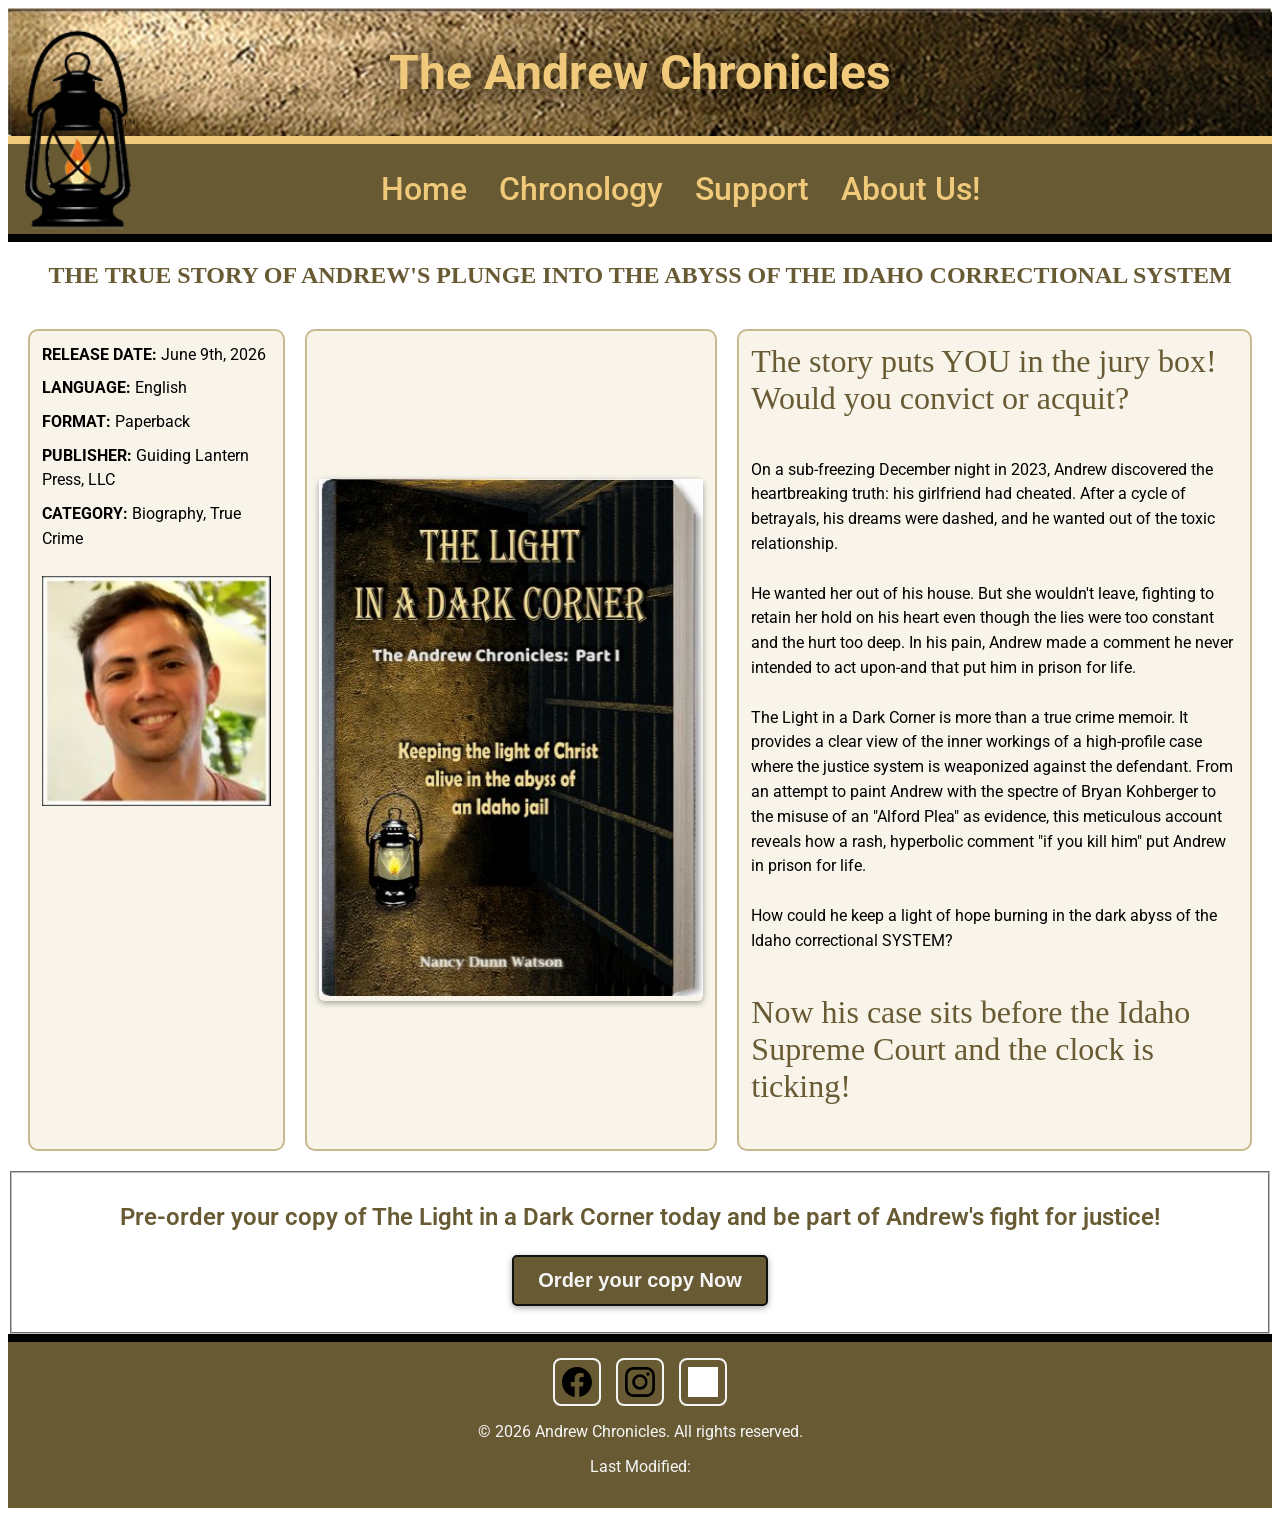
==== index.html @ 36aa84ef "switched out hero wall to higher quality and correct size" ====
﻿<!DOCTYPE html>
<html lang="en">

<head>
    <meta charset="UTF-8">
    <meta name="viewport" content="width=device-width, initial-scale=1.0">
    <title>The Andrew Chronicles</title>
    <meta name="description"
        content="The Light In a Dark Corner - Andrew's legal fight for justice and freedom, through the eyes of his grandmother">
    <meta name="author" content="Leah Sorensen">
    <link rel="preconnect" href="https://fonts.googleapis.com">
    <link rel="preconnect" href="https://fonts.gstatic.com" crossorigin>
    <link href="https://fonts.googleapis.com/css2?family=Imprint+MT+Shadow&family=Roboto&display=swap" rel="stylesheet">
    <link rel="stylesheet" href="styles/large.css">
    <link rel="stylesheet" href="styles/small.css">
    <script src="scripts/chron.js" defer></script>

    <link rel="icon" href="images/favicon.ico" type="image/x-icon">

</head>

<body>
    <header class="hero">
        <img src="images/wall.webp" class="wall" alt="background leather-like texture as backdrop of the header wall">

        <h1 class="hero-title">The Andrew Chronicles</h1>
    </header>
    <main>
        <nav class="main-nav">
            <img src="images/logo2.webp" class="logo" alt="Guiding Lantern Press logo" width="100" height="100">
            <button class="nav-toggle" type="button" aria-label="Toggle navigation menu" aria-expanded="false"
                aria-controls="site-menu">
                <span class="bar"></span>
                <span class="bar"></span>
                <span class="bar"></span>
            </button>
            <ul id="site-menu">
                <li><a href="index.html" aria-current="page">Home</a></li>
                <li><a href="chronology.html">Chronology</a></li>
                <li><a href="support.html">Support</a></li>
                <li><a href="about.html">About Us!</a></li>

            </ul>
        </nav>
        <!-- <fieldset class="construction">
            <p>THIS WEBSITE IS UNDER CONSTRUCTION - PLEASE CHECK BACK SOON FOR UPDATES!</p>
        </fieldset> -->
        <h2>THE TRUE STORY OF ANDREW'S PLUNGE INTO THE ABYSS
            OF THE IDAHO CORRECTIONAL SYSTEM</h2>
        <div class="content-row">
            <section class="book-info card card-info">
                <p><strong>RELEASE DATE:</strong> June 9th, 2026</p>
                <p><strong>LANGUAGE:</strong> English</p>
                <p><strong>FORMAT:</strong> Paperback</p>
                <p><strong>PUBLISHER:</strong> Guiding Lantern Press, LLC</p>
                <p><strong>CATEGORY:</strong> Biography, True Crime</p>
                <img src="images/andrew_smiles.jpg" class="andrew"
                    alt="A photo of Andrew Larson smiling, taken by his grandmother">
            </section>
            <div class="card card-cover">
                <button class="book-button" type="button" aria-label="Open and close book cover" aria-pressed="false">
                    <span class="book-frame">
                        <img src="images/text1.jpg" class="book-inside"
                            alt="The inside page of the book, The Light In a Dark Corner">
                        <img src="images/cover_wpages1.jpg" class="book-cover"
                            alt="The cover of the book, The Light In a Dark Corner">
                    </span>
                </button>
            </div>

            <div class="card card-story">
                <h3>The story puts YOU in the jury box!
                    Would you convict or acquit?</h3>
                <p> On a sub-freezing December night in 2023, Andrew discovered the heartbreaking truth: his
                    girlfriend had cheated.
                    After a cycle of betrayals, his dreams were dashed, and he wanted out of the toxic
                    relationship.<br><br>
                    He wanted her out of his house. But she wouldn't leave, fighting to retain her hold on his heart
                    even though the lies were too constant and the hurt too deep. In his pain, Andrew made a comment he
                    never
                    intended to act upon-and that put him in prison for life.<br><br>
                    The Light in a Dark Corner is more than a true crime memoir. It provides a clear view of the inner
                    workings of a high-profile case where the justice system is weaponized against the defendant. From
                    an attempt
                    to paint Andrew with the spectre of Bryan Kohberger to the misuse of an "Alford Plea" as evidence,
                    this
                    meticulous account reveals how a rash, hyperbolic comment "if you kill him" put Andrew in prison for
                    life.<br><br>
                    How could he keep a light of hope burning in the dark abyss of the Idaho correctional SYSTEM?
                </p>
                <h3>Now his case sits before the Idaho Supreme Court and the clock is ticking!</h3>
            </div>
        </div>
        <fieldset class="action">
            <p class="call-to-action">Pre-order your copy of The Light in a Dark Corner today and be part of Andrew's
                fight for justice!</p>
            <a href="order.html" class="preorder-link">
                <button class="preorder" type="button">Order your copy Now</button>
            </a>
        </fieldset>

    </main>
    <footer>
        <div class="social" role="group" aria-label="Social Media Links">
            <a href="https://www.facebook.com" target="_blank" aria-label="Facebook"><img src="images/facebook.svg"
                    alt="Facebook" width="16" height="16"></a>
            <a href="https://www.instagram.com/the.apricotcottage/" target="_blank" aria-label="Instagram"><img
                    src="images/instagram.svg" alt="Instagram" width="16" height="16"></a>
            <a href="https://www.theapricotcottage.com" target="_blank" aria-label="The Apricot Cottage"><img
                    src="images/apricot.svg" alt="The Apricot Cottage" width="16" height="16"></a>
        </div>

        <p>&copy; 2026 Andrew Chronicles. All rights reserved.</p>
        <p>Last Modified: <span id="last-modified"></span></p>
    </footer>
</body>

</html>
---- styles/large.css ----
:root {
    --font-family: 'Imprint MT Shadow', 'Roboto', 'Algerian', sans-serif;
    --heading-font: 'Imprint MT Shadow', serif;
    --body-font: 'Roboto', sans-serif;
    --primary-color: #685B34;
    --accent-color: #f0ca7a;
    --surface-bg: #eceae5;
    --surface-border: #d2cfc6;
    --surface-shadow: 0 4px 16px rgba(0, 0, 0, 0.14);
    --radius-lg: 12px;
}


nav {
    background-color: var(--primary-color);
    padding: 10px;
    position: relative;
    /* this is the anchor for logo */
}

.main-nav {
    border-bottom: .5em solid black;
}

a {
    color: var(--accent-color);
    text-decoration: none;
    font-family: var(--font-family);
    font-size: 2rem;
    font-weight: 500;
}


nav ul {
    list-style: none;
    text-decoration: none;
    display: flex;
    justify-content: center;
    gap: 2rem;
    width: 100%;
}

li a:hover {
    text-shadow: 0 0 0.5rem black;
    /* background-color: black;
    color: whitesmoke; */

}

.nav-toggle {
    display: none;
    margin: 0;
    padding: 0.5rem 0.75rem;
    background: transparent;
    border: 2px solid var(--accent-color);
}

.nav-toggle .bar {
    display: block;
    width: 1.5rem;
    height: 2px;
    background-color: var(--accent-color);
}

.nav-toggle .bar+.bar {
    margin-top: 0.3rem;
}

header {
    text-align: center;
    border-bottom: var(--accent-color) solid 0.5rem;
    font-family: var(--font-family);
    width: 100%;
}



.logo {
    position: absolute;
    top: -10%;
    left: 10px;
    transform: translateY(-50%);
    width: 120px;
    height: auto;
}

.andrew {
    width: 100%;
    max-width: 300px;
    height: auto;
    margin-inline: auto;
    padding-top: 1rem;
}



/* ---making the book button look like a book cover, and making the book open and close when clicked--- */
.book-button {
    background: transparent;
    border: 0;
    padding: 0;
    margin: 1rem auto;
    cursor: pointer;
    perspective: 1200px;
}

.book-frame {
    position: relative;
    display: inline-block;
    width: clamp(260px, 30vw, 420px);
    overflow: hidden;
    transform-style: preserve-3d;
    transform-origin: left center;
    transition: filter 900ms ease;
    will-change: transform;
}

.book-inside,
.book-cover {
    display: block;
    max-width: none;
    width: 100%;
    height: auto;
}

.book-inside {
    position: absolute;
    top: 0;
    left: 0;
    z-index: 1;
}

.book-cover {
    position: relative;
    z-index: 2;
    transform-origin: left center;
    backface-visibility: hidden;
    transform: rotateY(0deg);
    transition: transform 1400ms cubic-bezier(0.2, 0.7, 0.2, 1);
}

.book-button.is-open .book-cover {
    transform: rotateY(-132deg);
}

.book-button:focus-visible {
    outline: 3px solid var(--accent-color);
    outline-offset: 4px;
}


.call-to-action {
    font-size: 1.5rem;
    font-weight: 600;
    text-align: center;
    color: var(--primary-color);
    font-family: var(--font-family);
}

button {
    display: block;
    margin: 1rem auto;
    padding: 0.75rem 1.5rem;
    font-size: 1.25rem;
    font-weight: 600;
    color: whitesmoke;
    background-color: var(--primary-color);
    border: 2px solid #111;
    border-radius: 5px;
    box-shadow: 0 2px 6px rgba(0, 0, 0, 0.35);
    cursor: pointer;
}


.hero {
    position: relative;
    width: 100%;
    margin: 0;
}


/* ----this is the section where the title is---- */
.wall {
    display: block;
    width: 100%;
    height: 8rem;
}

.hero-title {
    position: absolute;
    top: 50%;
    left: 50%;
    transform: translate(-50%, -50%);
    margin: 0;
    color: var(--accent-color);
    z-index: 1;
}

.construction {
    text-align: center;
    font-style: italic;
    font-size: 2rem;
    font-weight: 600;
    border: black solid 0.5rem;
}


h1 {
    font-size: 3rem;
    text-shadow: black 0 0 2rem;
    font-family: var(--font-family);
}

h2 {
    font-size: 1.5rem;
    font-weight: 600;
    color: var(--primary-color);
    text-align: center;
}

h3 {
    font-size: 2rem;
    font-weight: 400;
    color: var(--primary-color);
}

p {
    font-family: var(--body-font);
}

h2,
h3,
.preorder-fieldset legend,
.featured-quote blockquote {
    font-family: var(--heading-font);
}

.preorder-fieldset label,
.preorder-fieldset input,
.preorder-fieldset textarea {
    font-family: var(--body-font);
}

.content-row {
    display: grid;
    grid-template-columns: 1fr 1fr 2fr;
    align-items: stretch;
    gap: 1.25rem;
    padding: 1.25rem;
}

.card {
    background: #f8f4ea;
    border: 2px solid #c8b98f;
    border-radius: 10px;
    padding: .75rem;
    display: flex;
    flex-direction: column;
    gap: 0.55rem;
    height: auto;
    box-sizing: border-box;
}

.card> :first-child {
    margin-top: 0;
}

.card-cover {
    display: flex;
    align-items: center;
    justify-content: center;
}

.card-cover .book-button {
    margin: 0;
}

.card p {
    margin: 0;
    line-height: 1.55;
}


.content-row img {
    max-width: 100%;
    height: auto;
}

.about-content {
    display: block;
    padding: 2rem;
}

.chronology-main {
    padding: 1.25rem 1rem 2rem;
}

.chronology-title {
    margin: 0.4rem auto 0.9rem;
    max-width: 32ch;
    text-align: center;
}

.chronology-table-wrap {
    max-width: 1040px;
    margin: 0 auto;
    max-height: 30rem;
    overflow-y: auto;
    background: #f8f4ea;
    border: 1px solid #d0c4a8;
    border-radius: var(--radius-lg);
    box-shadow: 0 4px 14px rgba(0, 0, 0, 0.12);
}

.chronology-table {
    width: 100%;
    border-collapse: collapse;
    table-layout: fixed;
}

.chronology-table .col-date {
    width: 12.5rem;
}

.chronology-table thead th {
    position: sticky;
    top: 0;
    z-index: 1;
    background: var(--primary-color);
    color: #fff7e4;
    font-family: var(--heading-font);
    font-size: 1.2rem;
    text-align: left;
}

.chronology-table th,
.chronology-table td {
    padding: 0.8rem 0.9rem;
    border-bottom: 1px solid rgba(104, 91, 52, 0.25);
    vertical-align: top;
    line-height: 1.5;
}

.chronology-table .date-col {
    font-weight: 700;
    color: var(--primary-color);
    white-space: nowrap;
}

/* ---order page and support page styles--- */

.order-main {
    padding: 1.25rem 1rem 2rem;
}

.order-title {
    margin: 0.3rem auto 0.6rem;
    text-align: center;
    max-width: 28ch;
}

.order-intro {
    margin: 0 auto 1.2rem;
    max-width: 60ch;
    text-align: center;
    font-weight: 700;
    font-size: 1.25rem;
    line-height: 1.5;
}

.order-layout {
    max-width: 1040px;
    margin: 0 auto;
    display: grid;
    grid-template-columns: 2fr 1fr;
    gap: 1rem;
    align-items: start;
}

.order-panel {
    background: var(--surface-bg);
    border: 1px solid var(--surface-border);
    border-radius: var(--radius-lg);
    box-shadow: var(--surface-shadow);
    padding: 1rem;
}

.preorder-form {
    width: 100%;
}

#preorder-message {
    margin: 0.5rem 0 0;
    min-height: 1.25rem;
    font-weight: 600;
    color: var(--primary-color);
}

/* --orders Admin Tools page styles --- */
.order-tools {
    margin-top: 0.9rem;
    padding: 0.75rem;
    border: 1px dashed black;
    border-radius: 8px;
    background: #faf7ef;
}

.order-tools-note {
    margin: 0 0 0.6rem;
    font-size: 1rem;
    line-height: 1.4;
}

.order-tool-btn {
    display: inline-block;
    margin: 0.25rem 0.4rem 0.25rem 0;
    font-size: 1rem;
    padding: 0.5rem 0.85rem;
}

.order-panel {
    background: var(--primary-color);
    border: .5em solid black;
}

/* -----end Admin Tools page styles---- */




.preorder-fieldset {
    border: 0;
    margin: 0;
    padding: 0;
    display: grid;
    gap: 0.5rem;
}

.preorder-fieldset legend {
    font-size: clamp(1.5rem, 2.6vw, 2.15rem);
    margin-bottom: 0.75rem;
    color: var(--surface-bg);
}

.preorder-fieldset label {
    font-size: 1.55rem;
    font-weight: 600;
    color: var(--surface-bg);
    margin-top: 0.4rem;
}

.preorder-fieldset input,
.preorder-fieldset textarea {
    width: 100%;
    box-sizing: border-box;
    border: 1px solid #9f9a95;
    border-radius: 8px;
    padding: 0.7rem;
    font-size: 1.5rem;
    background: #f7f6f3;
}

.preorder-fieldset textarea {
    resize: vertical;
    min-height: 6.8rem;
}

.preorder-fieldset input:focus-visible,
.preorder-fieldset textarea:focus-visible {
    outline: 3px solid var(--accent-color);
    outline-offset: 1px;
}

.order-submit {
    margin-top: 1rem;
    width: 100%;
    font-size: 1.95rem;
    border-radius: 8px;
}

.order-aside {
    background: #f8f4ea;
    border: 1px solid #d0c4a8;
    border-radius: 12px;
    box-shadow: 0 4px 14px rgba(0, 0, 0, 0.12);
    padding: 0.85rem;
}

.order-aside img {
    display: block;
    width: 100%;
    border-radius: 8px;
    margin-bottom: 0.8rem;
}

.order-aside h3 {
    margin: 0 0 0.35rem;
    font-size: 1.75rem;
}

.order-aside p {
    margin: 0;
    line-height: 1.5;
}

.featured-quote {
    margin: 0.95rem 0 0;
    border-left: 4px solid var(--primary-color);
    background: #f1ebdc;
    border-radius: 8px;
    padding: 0.7rem 0.75rem;
    animation: quoteFadeUp 520ms ease-out both;
    animation-delay: 130ms;
}

.featured-quote blockquote {
    margin: 0;
    font-size: 1.25rem;
    line-height: 1.35;
    color: #3f3457;
}

.featured-quote figcaption {
    margin-top: 0.35rem;
    font-size: 0.98rem;
    color: #4f4736;
    font-style: italic;
}

@keyframes quoteFadeUp {
    from {
        opacity: 0;
        transform: translateY(10px);
    }

    to {
        opacity: 1;
        transform: translateY(0);
    }
}

.support-main {
    padding: 1.2rem 1rem 2rem;
}

.support-title {
    margin: 0.5rem auto 0.75rem;
    max-width: 60ch;
}

.support-description {
    max-width: 70ch;
    margin: 0 auto 1.35rem;
    text-align: center;
    line-height: 1.5;
    padding: 0 0.75rem;
}

.levels {
    background: black;
    border: 1px solid var(--surface-border);
    border-radius: var(--radius-lg);
    box-shadow: var(--surface-shadow);
    max-width: 860px;
    margin: 0 auto;
    padding: 1.1rem;
    display: grid;
    gap: 0.9rem;
}

.support {
    background-color: var(--primary-color);
    border-radius: 12px;
    padding: 1.2rem 1rem 1rem;
    text-align: center;
    opacity: 0;
    transform: translateY(14px);
    animation: supportFadeIn 560ms ease-out forwards;
    box-shadow: 0 2px 8px rgba(0, 0, 0, 0.24);
    transition: transform 220ms ease, box-shadow 220ms ease;
}

.support:nth-child(1) {
    animation-delay: 80ms;
}

.support:nth-child(2) {
    animation-delay: 180ms;
}

.support:nth-child(3) {
    animation-delay: 280ms;
}

.support:nth-child(4) {
    animation-delay: 380ms;
}

.support:hover,
.support:focus-within {
    transform: translateY(-4px);
    box-shadow: 0 8px 18px rgba(0, 0, 0, 0.27);
}

.support h3 {
    margin: 0;
    color: #fff7e4;
    font-size: clamp(1.4rem, 2.8vw, 2rem);
    line-height: 1.2;
}

.open-btn {
    margin-top: 0.8rem;
    border-radius: 6px;
    padding: 0.45rem 1rem;
    font-size: 1.2rem;
}

.open-btn:hover,
.open-btn:focus-visible {
    box-shadow: 0 4px 10px rgba(0, 0, 0, 0.4);
}

@keyframes supportFadeIn {
    to {
        opacity: 1;
        transform: translateY(0);
    }
}

@media (prefers-reduced-motion: reduce) {
    .support {
        animation: none;
        opacity: 1;
        transform: none;
        transition: none;
    }

    .featured-quote {
        animation: none;
    }
}

footer {
    background-color: var(--primary-color);
    border-top: 0.5em solid black;
    padding: 1rem 10px;
    text-align: center;
    color: whitesmoke;
}

.social {
    display: flex;
    justify-content: center;
    align-items: center;
    column-gap: 15px;
}

.social a {
    display: flex;
    justify-content: center;
    align-items: center;
    width: 44px;
    height: 44px;
    border: 2px solid whitesmoke;
    border-radius: 8px;
}

.social img {
    width: 30px;
    height: 30px;
}

.social a:hover {
    background-color: #3f3720;
}
---- styles/small.css ----
@media (max-width: 900px) {
    nav {
        display: flex;
        flex-wrap: wrap;
        align-items: center;
        justify-content: flex-end;
        gap: 0.75rem;
        padding: 0.75rem 1rem;
    }

    .logo {
        position: static;
        transform: none;
        width: 90px;
        margin-right: auto;
    }

    .nav-toggle {
        display: block;
    }

    nav ul {
        display: none;
        flex-direction: column;
        align-items: flex-start;
        gap: 1rem;
        width: 100%;
        margin: 0;
        padding: 0.5rem 0 0;
    }

    nav.nav-open ul {
        display: flex;
    }

    nav a {
        font-size: 1.35rem;
    }

    .content-row {
        grid-template-columns: 1fr;
        padding: 1rem;
    }

    .order-layout {
        grid-template-columns: 1fr;
    }

    .order-aside {
        order: -1;
    }

    .preorder-fieldset label,
    .preorder-fieldset input,
    .preorder-fieldset textarea,
    .order-submit {
        font-size: 1.3rem;
    }

    .featured-quote blockquote {
        font-size: 1.12rem;
    }

    .levels {
        padding: 0.8rem;
    }

    .support {
        border-radius: 10px;
        padding: 1rem 0.8rem 0.9rem;
    }

    .chronology-table-wrap {
        max-height: 24rem;
    }

    .chronology-table .col-date {
        width: 8.5rem;
    }

    .chronology-table th,
    .chronology-table td {
        padding: 0.65rem 0.55rem;
        font-size: 1rem;
    }

    .chronology-table thead th {
        font-size: 1.05rem;
    }

    .chronology-table .date-col {
        white-space: normal;
    }

    .order-tool-btn {
        width: 100%;
        margin: 0.3rem 0;
    }

    h1 {
        font-size: clamp(1.6rem, 5vw, 3rem);
        text-shadow: black 0 0 1rem;
        line-height: 1.1;
        padding: 0 0.5rem;
    }

    .social a {
        display: block;
    }
}
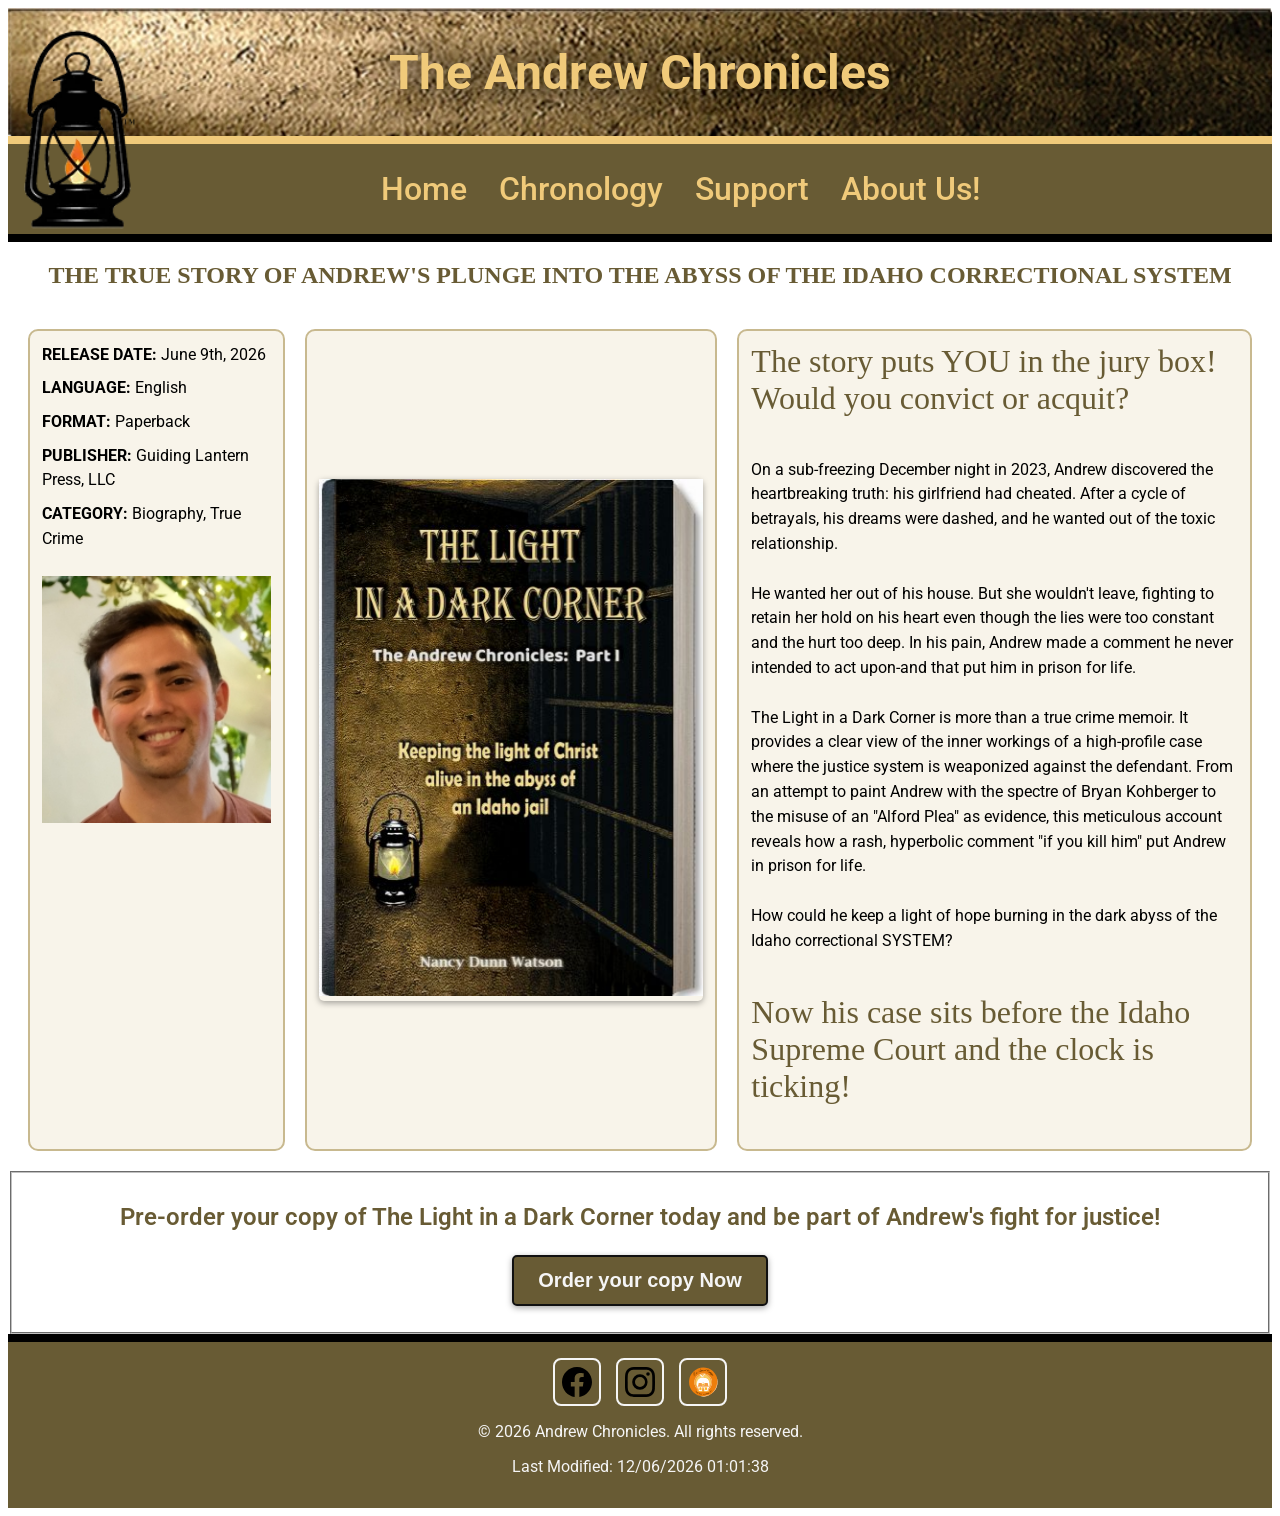
==== commit 84f3ff9b: "making additional changes and adding a last modified script." ====
--- a/index.html
+++ b/index.html
@@ -54,7 +54,7 @@
                 <p><strong>FORMAT:</strong> Paperback</p>
                 <p><strong>PUBLISHER:</strong> Guiding Lantern Press, LLC</p>
                 <p><strong>CATEGORY:</strong> Biography, True Crime</p>
-                <img src="images/andrew_smiles.jpg" class="andrew"
+                <img src="images/andrew_smiles.webp" class="andrew"
                     alt="A photo of Andrew Larson smiling, taken by his grandmother">
             </section>
             <div class="card card-cover">
@@ -111,7 +111,7 @@
         </div>
 
         <p>&copy; 2026 Andrew Chronicles. All rights reserved.</p>
-        <p>Last Modified: <span id="last-modified"></span></p>
+        <p>Last Modified: <span id="lastModified"></span></p>
     </footer>
 </body>
 
--- a/styles/large.css
+++ b/styles/large.css
@@ -368,6 +368,16 @@
     line-height: 1.5;
 }
 
+.subtitle {
+    text-align: center;
+    margin: 0 0 1rem;
+}
+
+.subtitle h4 {
+    margin: 0;
+    font-size: 1.35rem;
+}
+
 .order-layout {
     max-width: 1040px;
     margin: 0 auto;
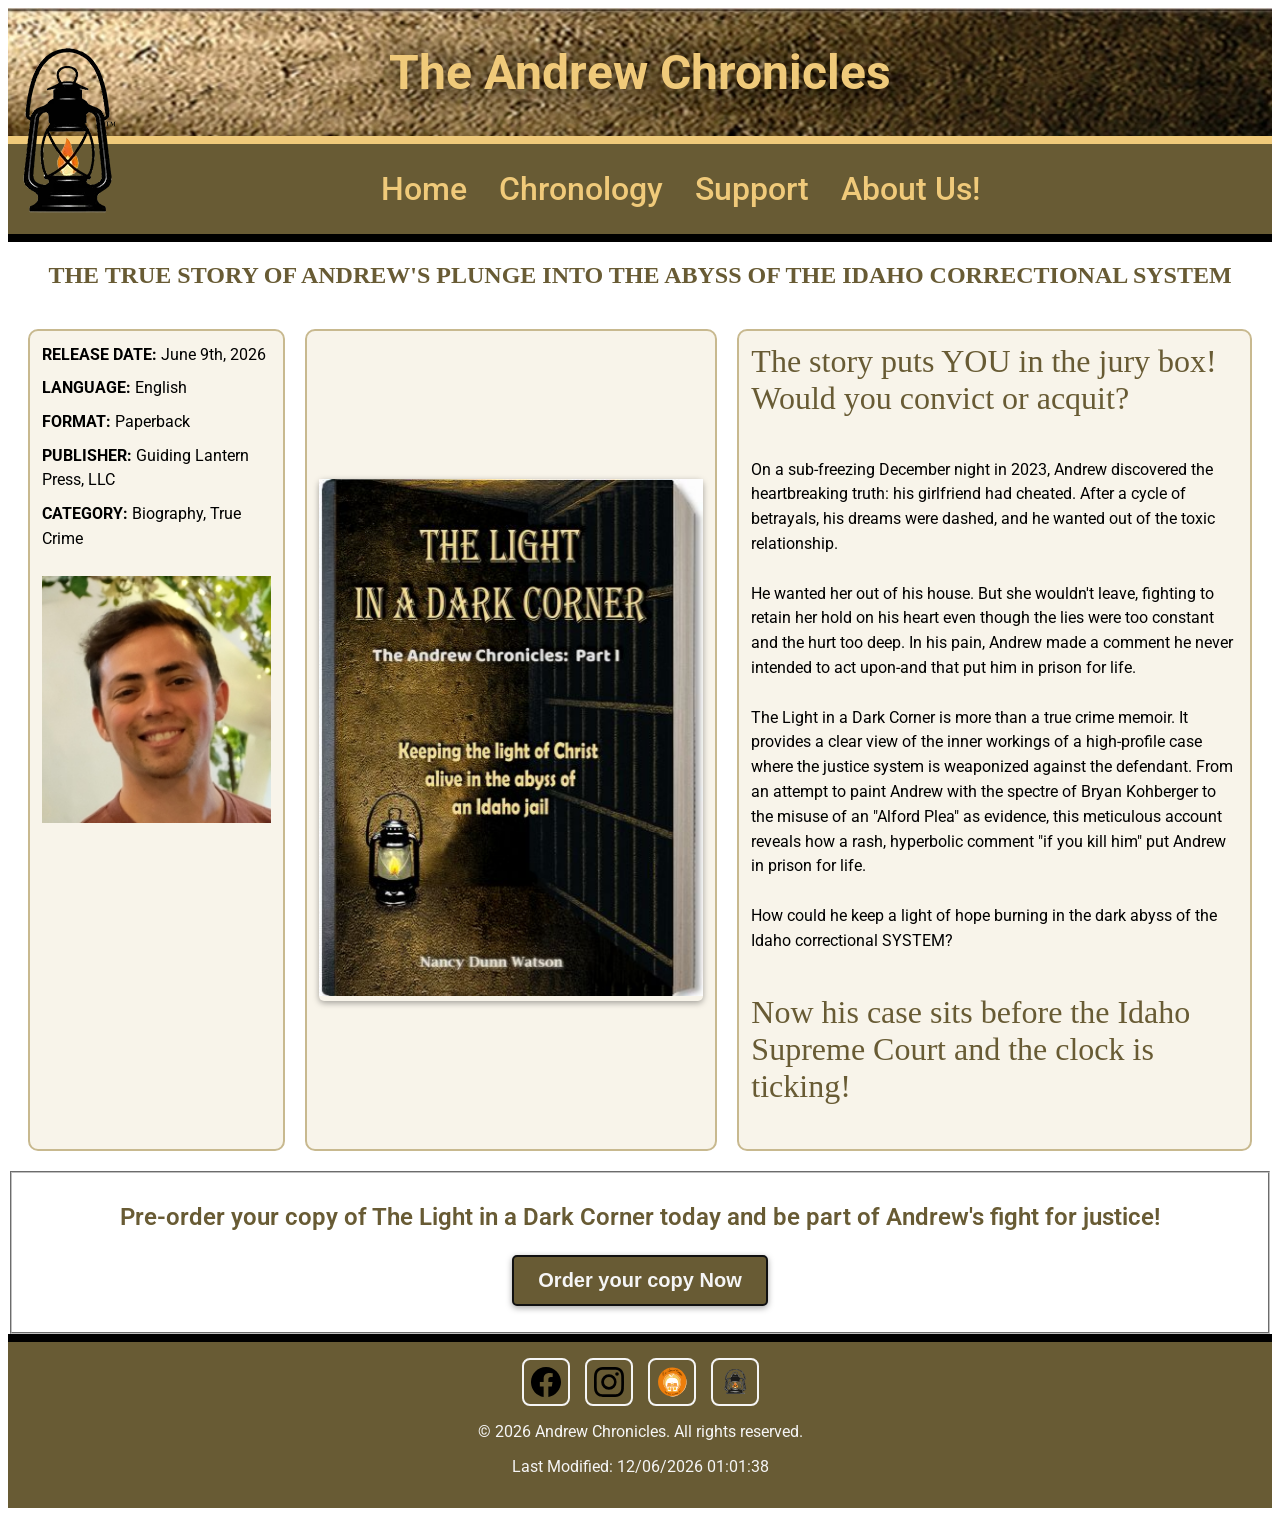
==== commit 3c379a9d: "adding svg link to footer for the guidinglanternpress" ====
--- a/index.html
+++ b/index.html
@@ -108,6 +108,8 @@
                     src="images/instagram.svg" alt="Instagram" width="16" height="16"></a>
             <a href="https://www.theapricotcottage.com" target="_blank" aria-label="The Apricot Cottage"><img
                     src="images/apricot.svg" alt="The Apricot Cottage" width="16" height="16"></a>
+            <a href="https://www.guidinglanternpress.com/" target="_blank" aria-label="Guiding Lantern Press"><img src="images/lantern.svg" alt="Guiding Lantern Press"
+                    width="16" height="16"></a>
         </div>
 
         <p>&copy; 2026 Andrew Chronicles. All rights reserved.</p>
--- a/styles/large.css
+++ b/styles/large.css
@@ -80,7 +80,7 @@
     top: -10%;
     left: 10px;
     transform: translateY(-50%);
-    width: 120px;
+    width: 100px;
     height: auto;
 }
 
@@ -171,19 +171,22 @@
     cursor: pointer;
 }
 
-
+/* ---title and hero section --- */
 .hero {
     position: relative;
     width: 100%;
     margin: 0;
-}
-
-
-/* ----this is the section where the title is---- */
+    min-height: 8rem;
+    background-image: url("../images/wall.webp");
+    background-position: center;
+    background-repeat: no-repeat;
+    background-size: cover;
+}
+/* ---(above)changed the background img to responsive css background
+which prevents distortion and passes lighthouse best practices--- */
+
 .wall {
-    display: block;
-    width: 100%;
-    height: 8rem;
+    display: none;
 }
 
 .hero-title {
@@ -488,6 +491,10 @@
     border-radius: 8px;
 }
 
+.thankyou-main {
+    text-align: center;
+}
+
 .order-aside {
     background: #f8f4ea;
     border: 1px solid #d0c4a8;
@@ -631,6 +638,10 @@
     box-shadow: 0 4px 10px rgba(0, 0, 0, 0.4);
 }
 
+.support-main dialog a {
+    color: var(--primary-color);
+}
+
 @keyframes supportFadeIn {
     to {
         opacity: 1;
--- a/styles/small.css
+++ b/styles/small.css
@@ -11,7 +11,7 @@
     .logo {
         position: static;
         transform: none;
-        width: 90px;
+        width: 50px;
         margin-right: auto;
     }
 
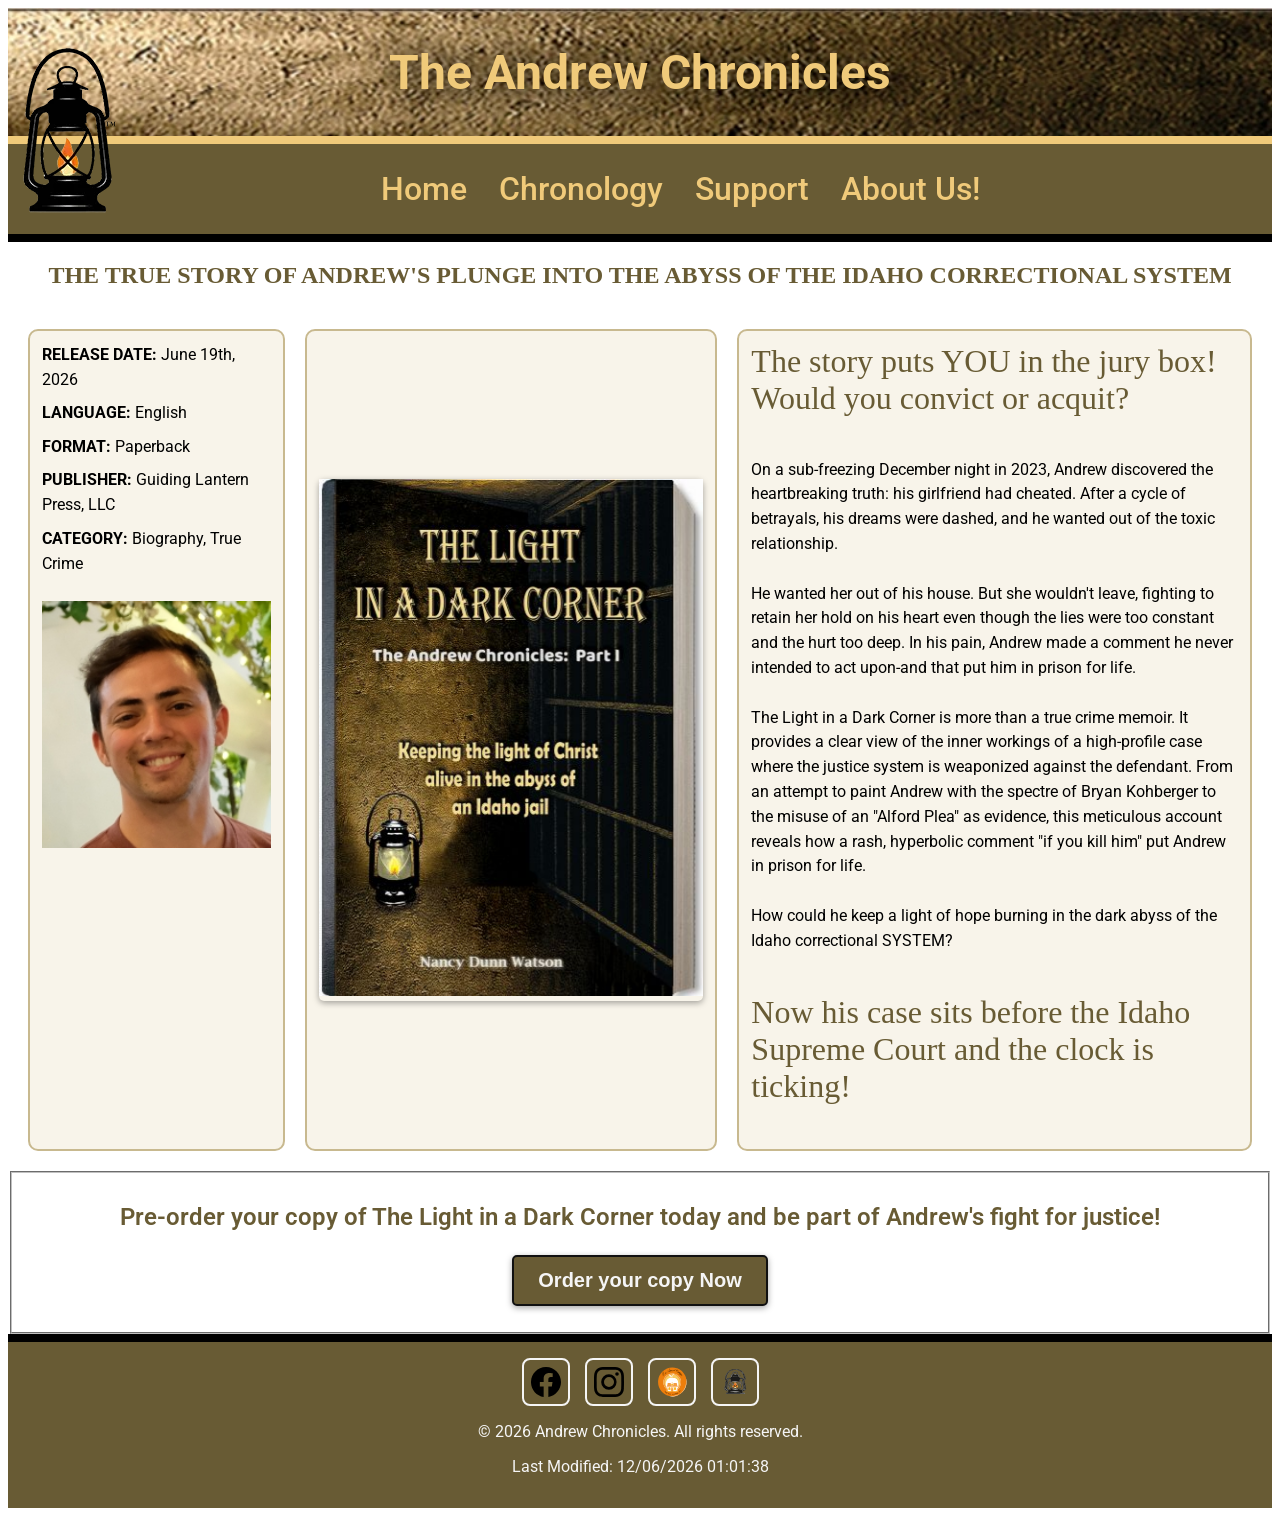
==== commit e03998b1: "fixed img in social tags for small view. Updated "release date" to June 19th...  anything ordered be" ====
--- a/index.html
+++ b/index.html
@@ -8,6 +8,14 @@
     <meta name="description"
         content="The Light In a Dark Corner - Andrew's legal fight for justice and freedom, through the eyes of his grandmother">
     <meta name="author" content="Leah Sorensen">
+    <meta property="og:title" content="The Andrew Chronicles">
+    <meta property="og:description"
+        content="The Light In a Dark Corner - Andrew's legal fight for justice and freedom, through the eyes of his grandmother">
+    <meta property="og:type" content="website">
+    <meta property="og:url" content="https://www.andrewchronicles.org/">
+    <meta property="og:image" content="https://www.andrewchronicles.org/images/cover_wpages1.jpg">
+    <meta property="og:image:alt" content="The Light In a Dark Corner book cover">
+    <meta property="og:site_name" content="The Andrew Chronicles">
     <link rel="preconnect" href="https://fonts.googleapis.com">
     <link rel="preconnect" href="https://fonts.gstatic.com" crossorigin>
     <link href="https://fonts.googleapis.com/css2?family=Imprint+MT+Shadow&family=Roboto&display=swap" rel="stylesheet">
@@ -49,7 +57,7 @@
             OF THE IDAHO CORRECTIONAL SYSTEM</h2>
         <div class="content-row">
             <section class="book-info card card-info">
-                <p><strong>RELEASE DATE:</strong> June 9th, 2026</p>
+                <p><strong>RELEASE DATE:</strong> June 19th, 2026</p>
                 <p><strong>LANGUAGE:</strong> English</p>
                 <p><strong>FORMAT:</strong> Paperback</p>
                 <p><strong>PUBLISHER:</strong> Guiding Lantern Press, LLC</p>
--- a/styles/small.css
+++ b/styles/small.css
@@ -105,6 +105,12 @@
     }
 
     .social a {
+        display: flex;
+        justify-content: center;
+        align-items: center;
+    }
+
+    .social img {
         display: block;
     }
 }
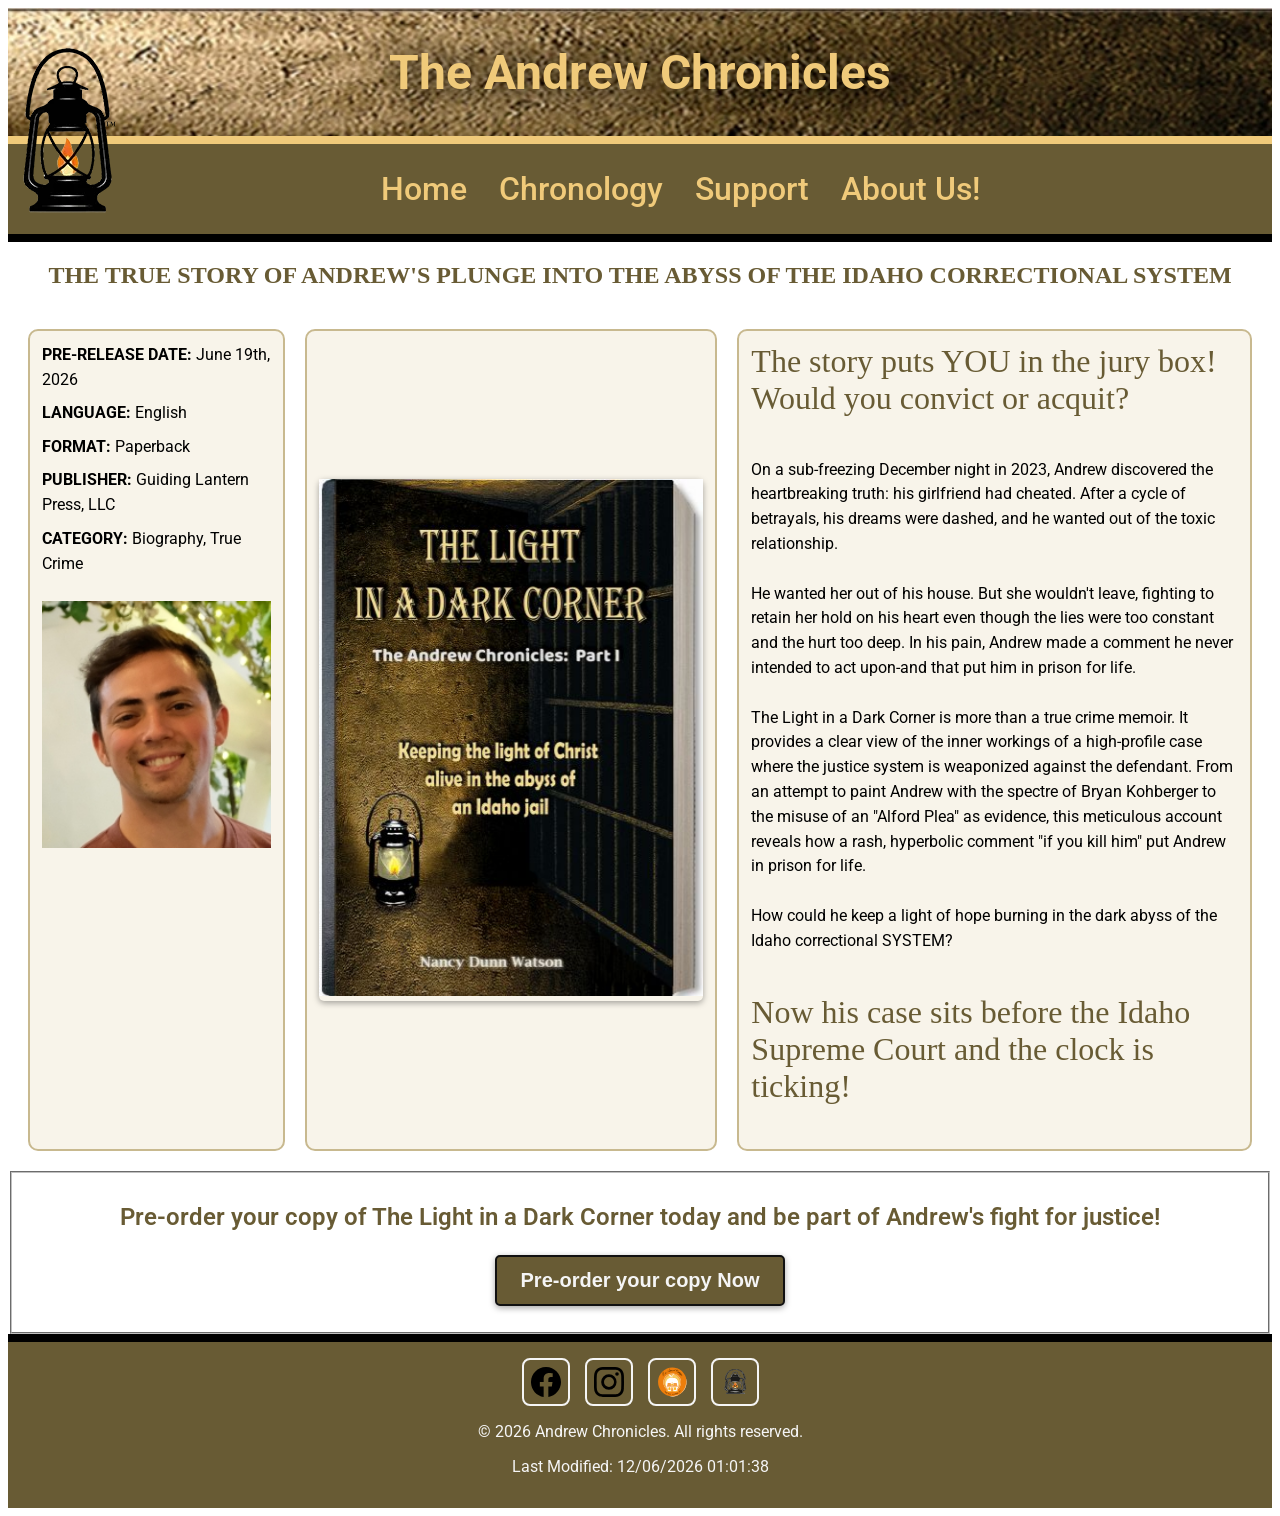
==== commit c12c131f: "updating" ====
--- a/index.html
+++ b/index.html
@@ -57,7 +57,7 @@
             OF THE IDAHO CORRECTIONAL SYSTEM</h2>
         <div class="content-row">
             <section class="book-info card card-info">
-                <p><strong>RELEASE DATE:</strong> June 19th, 2026</p>
+                <p><strong>PRE-RELEASE DATE:</strong> June 19th, 2026</p>
                 <p><strong>LANGUAGE:</strong> English</p>
                 <p><strong>FORMAT:</strong> Paperback</p>
                 <p><strong>PUBLISHER:</strong> Guiding Lantern Press, LLC</p>
@@ -103,7 +103,7 @@
             <p class="call-to-action">Pre-order your copy of The Light in a Dark Corner today and be part of Andrew's
                 fight for justice!</p>
             <a href="order.html" class="preorder-link">
-                <button class="preorder" type="button">Order your copy Now</button>
+                <button class="preorder" type="button">Pre-order your copy Now</button>
             </a>
         </fieldset>
 
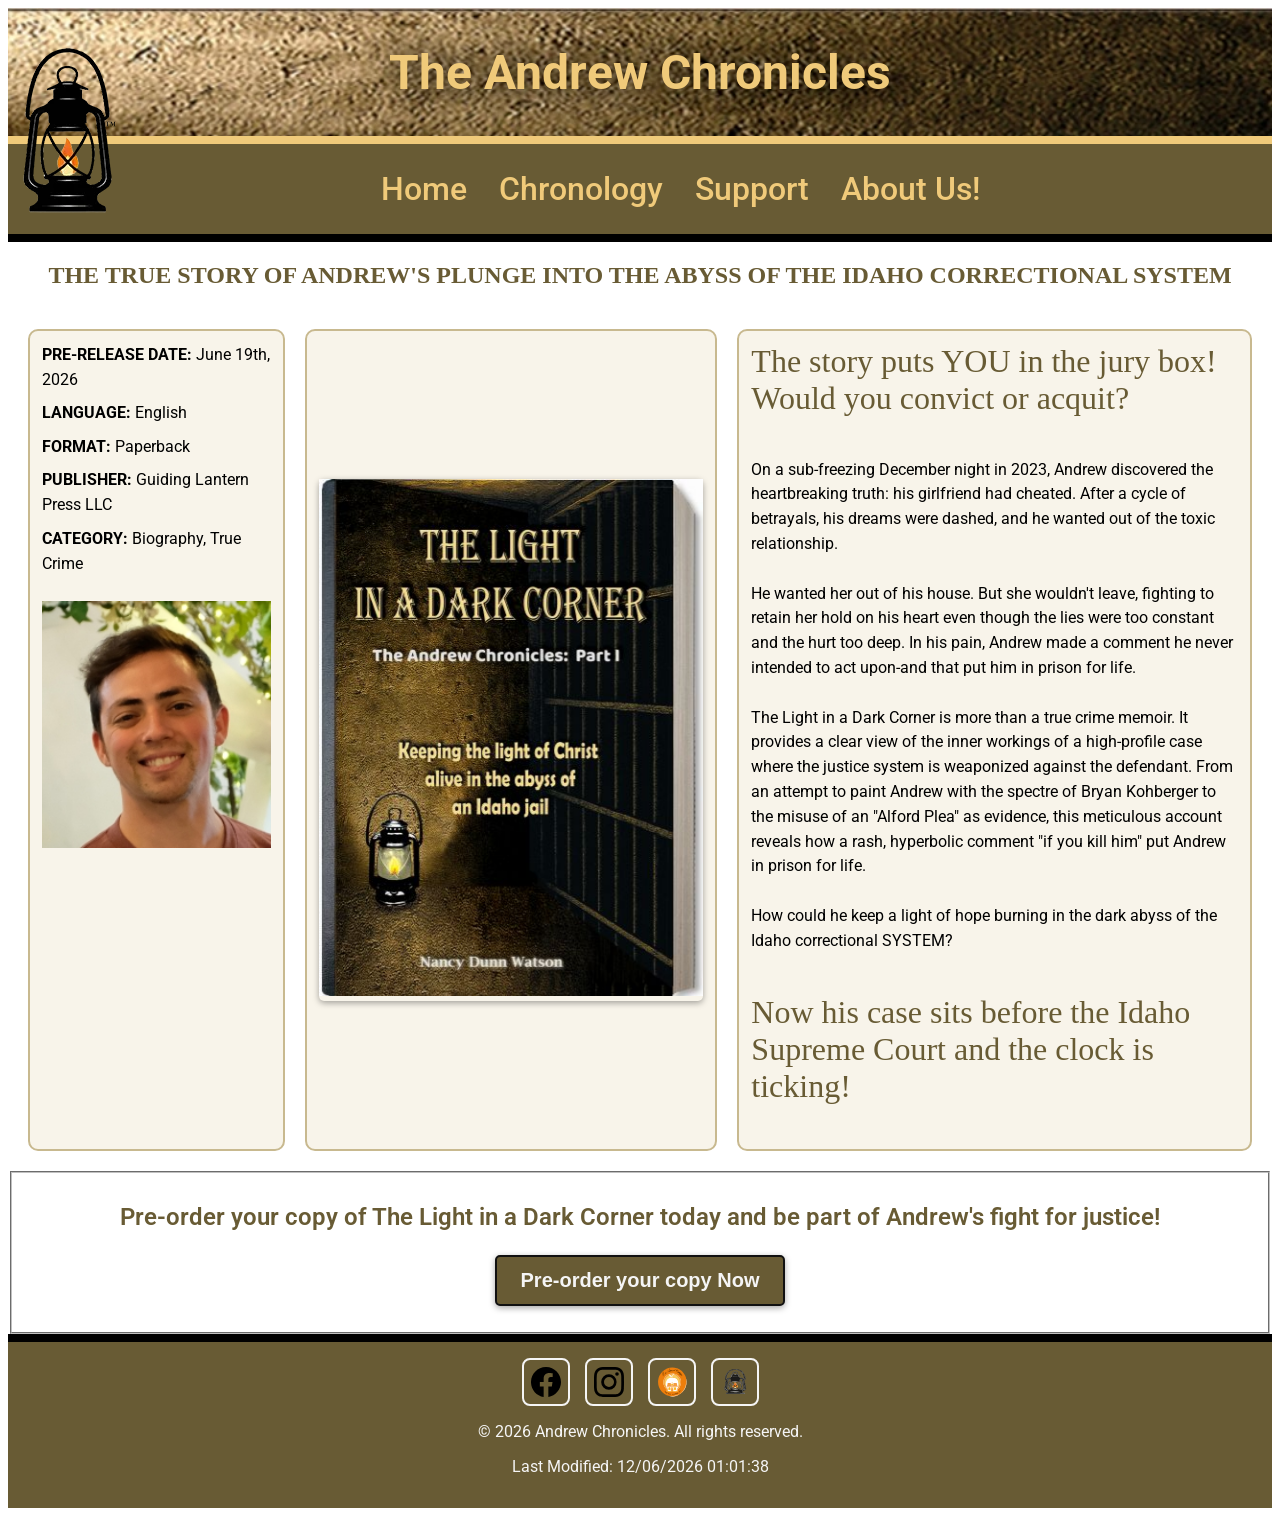
==== commit d79f2c09: "guiding lantern press does not have a comma before the llc" ====
--- a/index.html
+++ b/index.html
@@ -60,7 +60,7 @@
                 <p><strong>PRE-RELEASE DATE:</strong> June 19th, 2026</p>
                 <p><strong>LANGUAGE:</strong> English</p>
                 <p><strong>FORMAT:</strong> Paperback</p>
-                <p><strong>PUBLISHER:</strong> Guiding Lantern Press, LLC</p>
+                <p><strong>PUBLISHER:</strong> Guiding Lantern Press LLC</p>
                 <p><strong>CATEGORY:</strong> Biography, True Crime</p>
                 <img src="images/andrew_smiles.webp" class="andrew"
                     alt="A photo of Andrew Larson smiling, taken by his grandmother">
